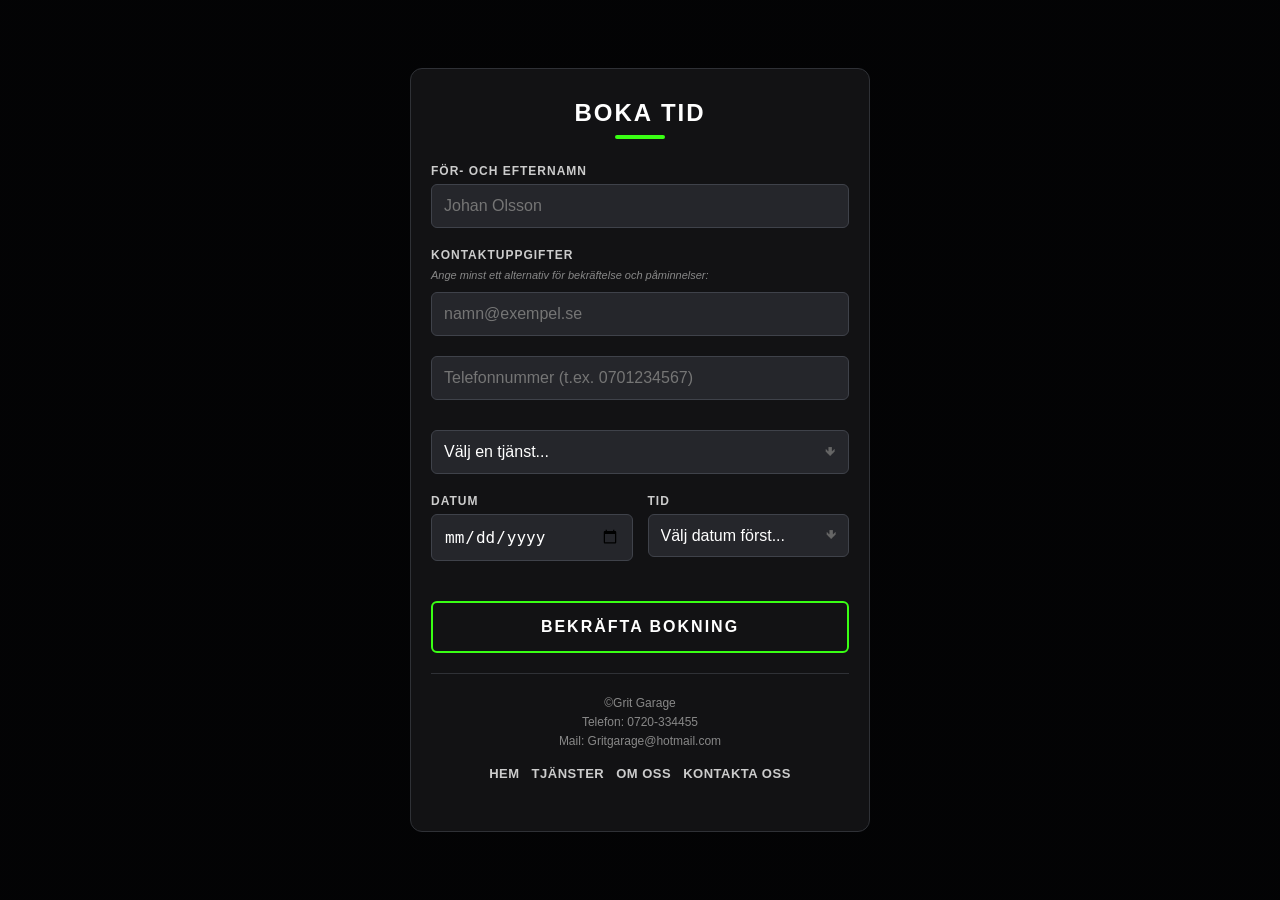
==== boka.html @ d5abb86c "Merge branch 'main' of https://github.com/Mixann/java26-html-css-slutprojekt-grupp3" ====
<!DOCTYPE html>
<html lang="sv">
<head>
    <meta charset="UTF-8">
    <meta name="viewport" content="width=device-width, initial-scale=1.0">
    <title>GG - Boka tid</title>
    <link rel="icon" type="image/x-icon" href="Grit-garage-favicon.png">
    
    <link rel="stylesheet" href="boka.css">
</head>
<body>

<div class="booking-container">

    <h2>Boka tid</h2>
    
    <form id="bookingForm">
        <div class="form-group">
            <label for="name">För- och efternamn</label>
            <input type="text" id="name" required placeholder="Johan Olsson">
        </div>

        <div class="form-group" style="margin-bottom: 10px;">
            <label>Kontaktuppgifter</label>
            <div class="requirement-note">Ange minst ett alternativ för bekräftelse och påminnelser:</div>
        </div>
        
    <div class="form-group"><input type="email" id="email" placeholder="namn@exempel.se"></div>
        <div class="form-group"><input type="tel" id="phone" placeholder="Telefonnummer (t.ex. 0701234567)"></div>

        <div class="form-group" style="margin-top: 30px; position: relative;">
    
        <div class="custom-select-container" id="customSelect">
        <div class="custom-select-trigger">
        <span>Välj en tjänst...</span>
        <span class="select-arrow">🡻</span>
    </div>

    <div class="custom-options">
        <div class="custom-option" data-value="Tjänst 1"><span>Oljebyte</span><span class="price-tag">999 kr</span></div>
        <div class="custom-option" data-value="Täckbyte"><span>Däckbyte</span><span class="price-tag">999 kr</span></div>
        <div class="custom-option" data-value="Tjänst 3"><span>Inspektion</span><span class="price-tag">999 kr</span></div>
        <div class="custom-option" data-value="Tjänst 4"><span>Service</span><span class="price-tag">999 kr</span></div>
    </div>

</div>

        <input type="hidden" id="service" required>

<div class="form-group" id="priceSection" style="margin-top: 10px; display: none; font-size: 1.1rem;">
    <span style="color: #999; text-transform: uppercase; font-size: 0.85rem; letter-spacing: 1px;">Pris för tjänst:</span>
    <span id="servicePrice" style="color: #fff; font-weight: bold; margin-left: 8px;">999 kr</span>
</div>

<div class="form-row" style="margin-top: 20px;">
    <div class="form-group">
        <label for="date">Datum</label>
        <input type="date" id="date" required>
</div>

<div class="form-group">
    <label for="time">Tid</label>
        <div style="position: relative; width: 100%;">
            <select id="time" required style="padding-right: 35px;">
            <option value="" disabled selected>Välj datum först...</option>
            </select>
            <span class="select-arrow" style="position: absolute; right: 12px; top: 50%; transform: translateY(-50%);">🡻</span>
        </div>
    </div>
</div>


<button type="submit" style="margin-top: 20px;">Bekräfta bokning</button>

</form>
    
<div id="formMessage" class="message"></div>
    <footer>
        <hr>
        <p> 
            ©Grit Garage <br>
            Telefon: 0720-334455 <br>
            Mail: Gritgarage@hotmail.com
        </p>

        <div class="Genväg">
            <a href="index.html">Hem</a>
            <a href="Tjänster.html">Tjänster</a>
            <a href="Om Oss.html">Om Oss</a>
            <a href="Kontakt.html">Kontakta Oss</a>
        </div>
    </footer>
</div>

<script>
    const OPENING_HOUR = 8;  
    const CLOSING_HOUR = 20; 
    const SLOT_DURATION_MINUTES = 30; 

    let bookedSlots = JSON.parse(localStorage.getItem('bookedSlots')) || {};

    const dateInput = document.getElementById('date');
    const timeSelect = document.getElementById('time');
    const bookingForm = document.getElementById('bookingForm');
    const formMessage = document.getElementById('formMessage');
    const emailInput = document.getElementById('email');
    const phoneInput = document.getElementById('phone');
    
    const serviceSelect = document.getElementById('service');
    const priceSection = document.getElementById('priceSection');
    const priceDisplay = document.getElementById('servicePrice');

    const customSelect = document.getElementById('customSelect');
const trigger = customSelect.querySelector('.custom-select-trigger');
const hiddenInput = document.getElementById('service');

customSelect.addEventListener('click', (e) => {
    customSelect.classList.toggle('open');
});

customSelect.querySelectorAll('.custom-option').forEach(option => {
    option.addEventListener('click', (e) => {
        e.stopPropagation(); 
        
        const value = option.getAttribute('data-value');
        
        trigger.innerHTML = option.innerHTML; 
        
        hiddenInput.value = value;
        
        customSelect.classList.remove('open');
    });
});

document.addEventListener('click', (e) => {
    if (!customSelect.contains(e.target)) {
        customSelect.classList.remove('open');
    }
});


        function setMinimumDate() {
        const today = new Date();
        const year = today.getFullYear();
        const month = String(today.getMonth() + 1).padStart(2, '0');
        const day = String(today.getDate()).padStart(2, '0');
        dateInput.setAttribute('min', `${year}-${month}-${day}`);
        }

        function populateTimeSlots(selectedDateStr) {
        timeSelect.innerHTML = ''; 
        const today = new Date();
        const todayStr = `${today.getFullYear()}-${String(today.getMonth() + 1).padStart(2, '0')}-${String(today.getDate()).padStart(2, '0')}`;
        
        const isToday = selectedDateStr === todayStr;
        const currentHour = today.getHours();
        const currentMinute = today.getMinutes();
        let slotsAvailable = false;
        const dayBookings = bookedSlots[selectedDateStr] || [];

        for (let hour = OPENING_HOUR; hour < CLOSING_HOUR; hour++) {
        for (let min = 0; min < 60; min += SLOT_DURATION_MINUTES) {
        const timeString = `${String(hour).padStart(2, '0')}:${String(min).padStart(2, '0')}`;
                
        if (isToday && (hour < currentHour || (hour === currentHour && min <= currentMinute))) {
        continue; 
        }

        const isBooked = dayBookings.includes(timeString);
        const option = document.createElement('option');
        option.value = timeString;
        option.textContent = timeString;

        if (isBooked) {
        option.disabled = true;
        option.textContent += ' (Upptagen)';
        } else {
        slotsAvailable = true;
        }
        timeSelect.appendChild(option);
    }
}

        if (!slotsAvailable) {
            const option = document.createElement('option');
            option.value = ""; option.disabled = true; option.selected = true;
            option.textContent = "Inga lediga tider";
            timeSelect.appendChild(option);
        } else {
            const placeholder = document.createElement('option');
            placeholder.value = ""; placeholder.disabled = true; placeholder.selected = true;
            placeholder.textContent = "Välj tid...";
            timeSelect.prepend(placeholder);
        }
    }

    dateInput.addEventListener('change', (e) => populateTimeSlots(e.target.value));

    bookingForm.addEventListener('submit', (e) => {
        e.preventDefault();
        const name = document.getElementById('name').value;
        const email = emailInput.value.trim();
        const phone = phoneInput.value.trim();
        const selectedDate = dateInput.value;
        const selectedTime = timeSelect.value;
        const selectedService = serviceSelect.value;

        if (!email && !phone) {
            showMessage('Valideringsfel: Ange e-post eller telefonnummer för bekräftelse.', 'error');
            emailInput.focus();
            return;
        }

        if (!selectedDate || !selectedTime) {
            showMessage('Vänligen välj datum och tid.', 'error');
            return;
        }

        if (!selectedService) {
            showMessage('Vänligen välj en tjänst.', 'error');
            return;
        }

        if (!bookedSlots[selectedDate]) bookedSlots[selectedDate] = [];

        if (bookedSlots[selectedDate].includes(selectedTime)) {
            showMessage('Tiden blev precis bokad! Välj en annan.', 'error');
            populateTimeSlots(selectedDate);
            return;
        }

        bookedSlots[selectedDate].push(selectedTime);
        localStorage.setItem('bookedSlots', JSON.stringify(bookedSlots));

        const selectedPrice = servicePrices[selectedService];
        window.location.href = `konfirmation.html?name=${encodeURIComponent(name)}&date=${selectedDate}&time=${selectedTime}&service=${encodeURIComponent(selectedService)}&price=${encodeURIComponent(selectedPrice)}`;
        });

        function showMessage(text, type) {
        formMessage.innerHTML = text;
        formMessage.className = `message ${type}`;
        formMessage.style.display = 'block';
    }

    setMinimumDate();
    </script>
  </body>
</html>
---- boka.css ----
body {
    font-family: 'Segoe UI', Arial, sans-serif;
    margin: 0;
    padding: 15px;
    box-sizing: border-box;
    min-height: 100vh;
    width: 100%;
    
    background-image: linear-gradient(rgba(0, 0, 0, 0.72), rgba(0, 0, 0, 0.72)), 
                      url('boka&konfirmation.png'); 
    background-size: cover;          
    background-position: center center;      
    background-repeat: no-repeat;     
    background-attachment: fixed;     
    background-color: #0b0c10; /*Incase of image loading failure, load black, not white*/

    display: flex !important;
    justify-content: center !important;
    align-items: center !important;
}



.booking-container {
    background-color: rgba(20, 20, 22, 0.95);
    padding: 30px 20px;
    border-radius: 12px;
    width: 100%;
    max-width: 460px;
    border: 1px solid #2f3136;
    box-sizing: border-box;
}

h2 {
    margin-top: 0;
    color: #ffffff;
    text-align: center;
    font-size: 24px;
    text-transform: uppercase;
    letter-spacing: 2px;
    font-weight: 800;
    margin-bottom: 25px;
}

h2::after {
    content: '';
    display: block;
    width: 50px;
    height: 4px;
    background-color: #39ff14;
    margin: 8px auto 0 auto;
    border-radius: 2px;
}

.form-group {
    margin-bottom: 20px;
}

.form-row {
    display: flex;
    flex-direction: row;
    gap: 15px;
    width: 100%;
}

.form-row .form-group {
    flex: 1; 
    width: 100%;
}

label {
    display: block;
    margin-bottom: 6px;
    font-weight: 700;
    color: #cccccc;
    text-transform: uppercase;
    font-size: 12px;
    letter-spacing: 1px;
}

.requirement-note {
    font-size: 11px;
    color: #888888;
    margin-bottom: 10px;
    font-style: italic;
    line-height: 1.3;
}

input, select {
    width: 100%;
    padding: 12px;
    background-color: #25262b;
    border: 1px solid #3f424a;
    border-radius: 6px;
    box-sizing: border-box;
    font-size: 16px;
    color: #ffffff;
}

input:focus, select:focus {
    border-color: #39ff14;
    outline: none;
}

button {
    width: 100%;
    padding: 15px;
    background-color: transparent;
    color: #ffffff;
    border: 2px solid #39ff14;
    border-radius: 6px;
    font-size: 16px;
    font-weight: 800;
    text-transform: uppercase;
    letter-spacing: 2px;
    cursor: pointer;
    margin-top: 10px;
    -webkit-tap-highlight-color: transparent;
}

button:hover {
    background-color: #39ff14;
    color: #000000;
}

select option {
    background-color: #25262b;
    color: #ffffff;
}

.message {
    margin-top: 20px;
    padding: 12px;
    border-radius: 6px;
    text-align: center;
    display: none;
    font-size: 14px;
}

.error {
    background-color: rgba(248, 215, 218, 0.1);
    color: #f8d7da;
    border: 1px solid #721c24;
}

footer hr {
    border: 0;
    border-top: 1px solid #2f3136;
    margin: 20px 0;
}

footer p {
    margin: 0 0 15px 0;
    font-size: 12px;
    color: #888888;
    text-align: center;
    line-height: 1.6;
}

.Genväg {
    display: flex;
    justify-content: center;
    gap: 12px;
    flex-wrap: wrap;
    margin-top: 10px;
}

.Genväg a {
    color: #cccccc;
    text-decoration: none;
    font-size: 13px;
    text-transform: uppercase;
    font-weight: 600;
    letter-spacing: 0.5px;
    transition: color 0.2s;
}

.Genväg a:hover {
    color: #39ff14;
}

/*Mobile*/
@media (max-width: 480px) {
    .form-row {
        flex-direction: column;
        gap: 20px;
    }
    .booking-container {
        padding: 25px 15px;
    }
    h2 {
        font-size: 22px;
    }
}

.custom-select-container {
    position: relative;
    user-select: none;
    cursor: pointer;
    background-color: #25262b;
    border: 1px solid #3f424a;
    border-radius: 6px;
    font-size: 16px;
    color: #ffffff;
    width: 100%;
    box-sizing: border-box;
}

/* The top display bar */
.custom-select-trigger {
    padding: 12px;
    display: flex;
    justify-content: space-between;
    align-items: center;
    width: 100%;
    box-sizing: border-box;
}

.custom-options {
    position: absolute;
    top: calc(100% + 4px);
    left: 0;
    right: 0;
    background-color: #25262b;
    border: 1px solid #3f424a;
    border-radius: 6px;
    display: none; 
    z-index: 1000;
    max-height: 250px;
    overflow-y: auto;
    box-shadow: 0 8px 16px rgba(0, 0, 0, 0.6);
    box-sizing: border-box;
}

.custom-select-container:focus,
.custom-select-container.open {
    border-color: #39ff14;
    outline: none;
}

.custom-select-container.open .custom-options {
    display: block;
}

.custom-option {
    padding: 12px;
    display: flex;
    justify-content: flex-start;
    gap: 15px;     
    align-items: center;
    transition: background-color 0.2s;
    border-bottom: 1px solid #2f3136;
}


.custom-option:last-child {
    border-bottom: none;
}

.custom-option:hover {
    background-color: #3f424a;
}

.price-tag {
    color: #dadbdaad !important;
    font-weight: 700 !important;
    font-size: 12px !important;
    margin-left: 0 !important;
    display: inline-block !important;
}

.custom-select-trigger, .form-group select {
    display: flex !important;
    justify-content: space-between !important;
    align-items: center !important;
    position: relative;
}

.select-arrow, select#time {
    -webkit-appearance: none !important;
    -moz-appearance: none !important;
    appearance: none !important;
}

.select-arrow {
    font-size: 11px !important;
    font-weight: 300 !important;
    color: #666666 !important;
    pointer-events: none !important;
}
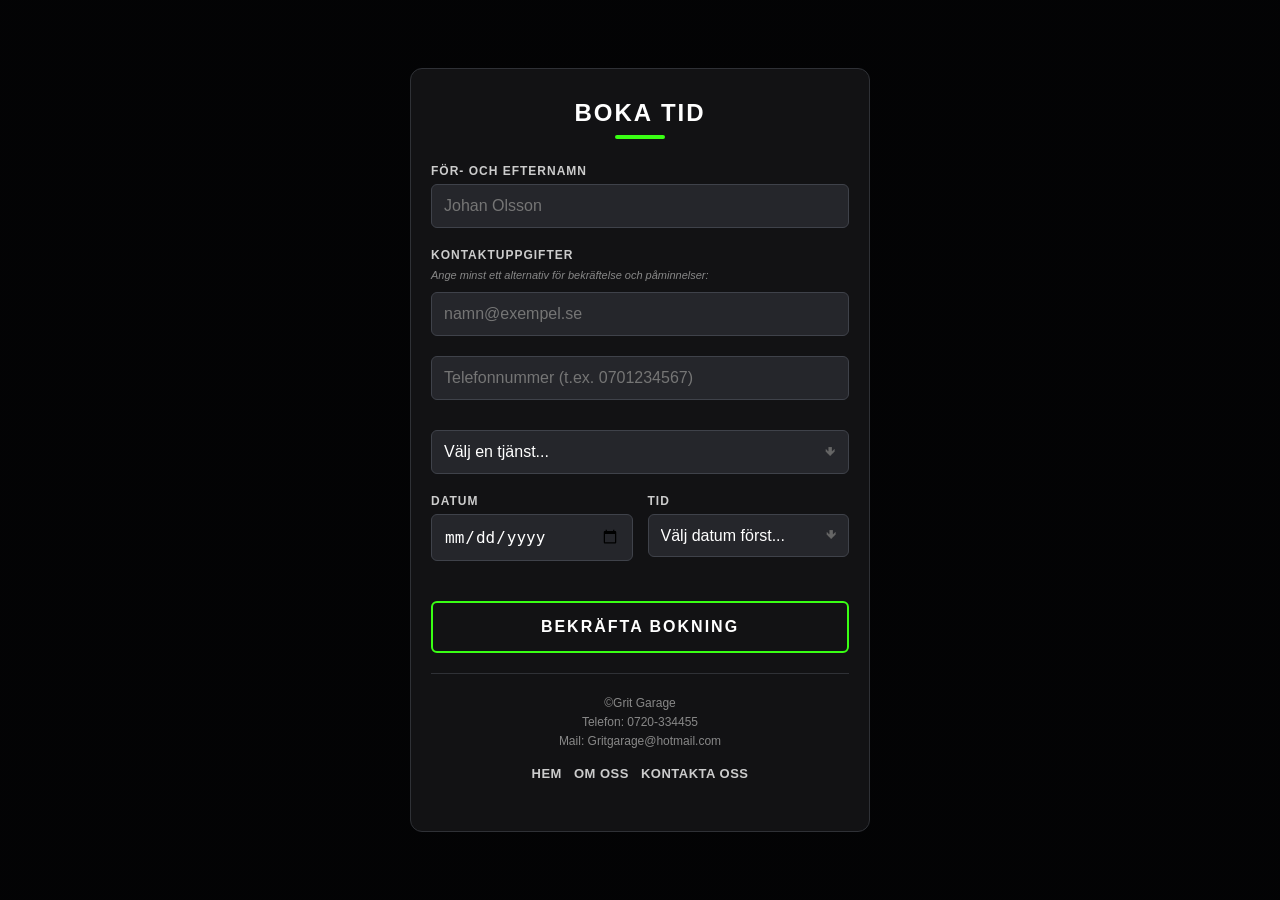
==== commit c3d6226f: "bug fixes" ====
--- a/boka.html
+++ b/boka.html
@@ -85,7 +85,6 @@
 
         <div class="Genväg">
             <a href="index.html">Hem</a>
-            <a href="Tjänster.html">Tjänster</a>
             <a href="Om Oss.html">Om Oss</a>
             <a href="Kontakt.html">Kontakta Oss</a>
         </div>
